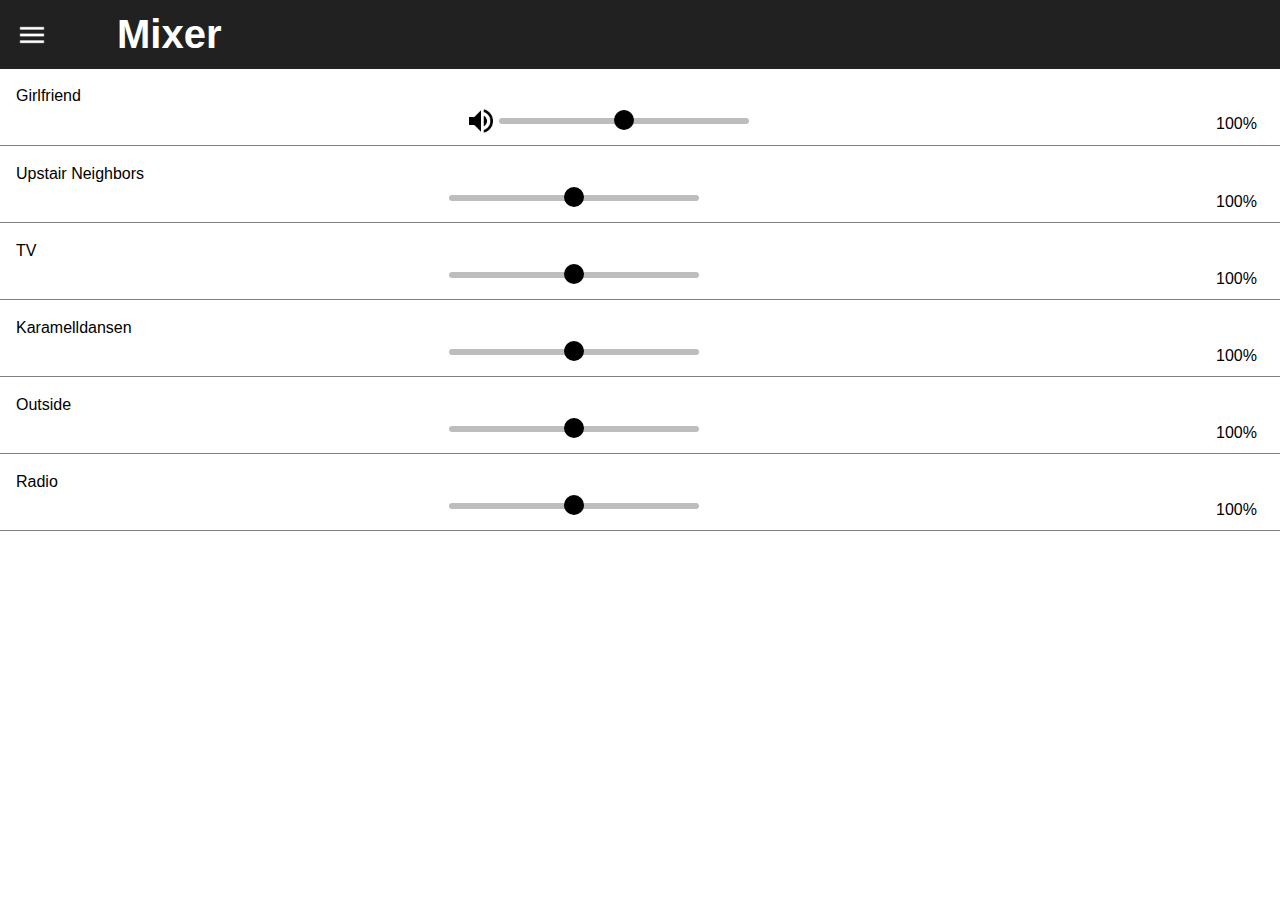
==== site/mixer.html @ a63082d9 "Initial upload" ====
<!DOCTYPE html>
<html lang="en">
    <head>
        <meta charset="UTF-8">
        <title>Lightsout</title>
        <meta name="viewport" content="width=device-width, initial-scale=1">
        <link rel="stylesheet" href="./css/mixer.css">
    </head>
    <body>
        <div id="sidenav">
            <div id="sidenav_header">
                <img id="close" class="nav_menu hide" onclick="closeNav()" src="./img/ic_arrow_back_white_24dp/ios/ic_arrow_back_white.imageset/ic_arrow_back_white.png">
            </div>
            <a href="index.html">
                <img class="sidenav_icon" src="./img/ic_volume_off_black_48dp/ios/ic_volume_off_48pt.imageset/ic_volume_off_48pt.png">
                <h1>Lightsout</h1>
            </a>
            <a href="mixer.html">
                <img class="sidenav_icon" src="./img/ic_volume_up_black_48dp/ios/ic_volume_up_48pt.imageset/ic_volume_up_48pt.png">
                <h1>Mixer</h1>
            </a>
            <a href="index.html">
                <img class="sidenav_icon" src="./img/ic_settings_black_48dp/ios/ic_settings_48pt.imageset/ic_settings_48pt.png">
                <h1>Settings</h1>
                </a>
        </div>
        <div id="main">
            <header>
                <img id="open" class="nav_menu" onclick="openNav()" src="./img/ic_menu_white_24dp/ios/ic_menu_white.imageset/ic_menu_white.png">
                <h1> Mixer </h1>
            </header>
            <div id="content" onclick="contentNav(<this></this>)">
                <div class="box">
                    <p>Girlfriend</p>
                    <div class="slider_box">
                        <div class="range_box">
                            <img class="volumeoff1 hide" src="./img/ic_volume_off_black_48dp/ios/ic_volume_off_48pt.imageset/ic_volume_off_48pt.png">
                            <img class="volumeon1" src="./img/ic_volume_up_black_48dp/ios/ic_volume_up_48pt.imageset/ic_volume_up_48pt.png">

                            <input type="range" class="slider range1" value="100" min="0" max="200">
                        </div>
                        <div class="value_box">
                            <p class="value1">100%</p>
                        </div>
                    </div>
                </div>
                <div class="box">
                    <p>Upstair Neighbors</p>
                    <div class="slider_box">
                        <div class="range_box">
                            <input type="range" class="slider range2" value="100" min="0" max="200">
                        </div>
                        <div class="value_box">
                            <p class="value2">100%</p>
                        </div>
                    </div>
                </div>
                <div class="box">
                    <p>TV</p>
                    <div class="slider_box">
                        <div class="range_box">
                            <input type="range" class="slider range3" value="100" min="0" max="200">
                        </div>
                        <div class="value_box">
                            <p class="value3">100%</p>
                        </div>
                    </div>
                </div>
                <div class="box">
                    <p>Karamelldansen</p>
                    <div class="slider_box">
                        <div class="range_box">
                            <input type="range" class="slider range4" value="100" min="0" max="200">
                        </div>
                        <div class="value_box">
                            <p class="value4">100%</p>
                        </div>
                    </div>
                </div>
                <div class="box">
                    <p>Outside</p>
                    <div class="slider_box">
                        <div class="range_box">
                            <input type="range" class="slider range5" value="100" min="0" max="200">
                        </div>
                        <div class="value_box">
                            <p class="value5">100%</p>
                        </div>
                    </div>
                </div>
                <div class="box">
                    <p>Radio</p>
                    <div class="slider_box">
                        <div class="range_box">
                            <input type="range" class="slider range6" value="100" min="0" max="200">
                        </div>
                        <div class="value_box">
                            <p class="value6">100%</p>
                        </div>
                    </div>
                </div>
            </div>
        </div>
    </body>
     <script src="./js/javascript_mixer.js">
    </script>
</html>
---- site/css/mixer.css ----
/*--- Template on all sites ---*/

    body {
        margin: 0;
        display: flex;
        flex-direction: row;
        height: 100vh;
        width: 100vw;
        overflow: hidden;
    }

    #main {
        width: 100%;
    }

    header {
        display: flex;
        flex-direction: row;
        background-color: #212121;
        height: 69px;
    }

        header .nav_menu {
            margin-left: 16px;
            width: 32px;
            height: 32px;
            margin-top: auto;
            margin-bottom: auto;
        }

        header h1 {
            font-size: 40px;
            color: white;
            font-family: 'Segoe UI', sans-serif;
            margin: 0;
            margin-left: 69px;
            margin-top: auto;
            margin-bottom: auto;
            
    }

    /*--- Sidenav ---*/

    #sidenav_header {
        background-color: #212121;
        height: 69px;
        display: flex;
        flex-direction: row;
    }

        #sidenav_header .nav_menu {
            margin-left: 16px;
            width: 32px;
            height: 32px;
            margin-top: auto;
            margin-bottom: auto;
    }


    #sidenav {
    width: 0%;
    }

        #sidenav a {
            text-decoration: none;
            overflow: hidden;
            width: 100%;
            display: flex;
            flex-direction: row;
        }

        #sidenav h1 {
            color: black;
            margin-left: 20px;
            overflow: hidden;
            font-family: sans-serif;
        }

        #sidenav .sidenav_icon {
            overflow: hidden;
            height: 36px;
            width: 36px;
            margin: auto;
            margin-left: 16px;
            margin-right: 0;
    }

    
/*--- Javascripts ---*/ 
         
    .moved {
        animation: swiperight 0.5s 1;
        animation-fill-mode: forwards;
     }

    .hidden {
        overflow: hidden;
        animation: swipeleft 0.5s 1;
        animation-fill-mode: forwards;
     }

     #main .hide{
        display: none;
     }

     .remove_main {
        animation: mainswipeleft 0.5s 1;
        animation-fill-mode: forwards;  
     }

     .add_main {
        animation: mainswiperight 0.5s 1;
        animation-fill-mode: forwards;  
     }

     .cover_black {
        animation: contentswipeleft 0.5s 1;
        animation-fill-mode: forwards;
        background-color: black;
        opacity: .54;
        z-index: 1;
}



/*--- Animations ---*/

    @keyframes swiperight {
        0%      {width: 0%;}
        100%    {width: 80%;}
    }

    @keyframes swipeleft {
        0%      {width: 80%;}
        100%    {width: 0%;}
    }

    @keyframes mainswipeleft {
        0%      {width: 100%;}
        100%    {width: 20%;}
    }
    @keyframes mainswiperight {
        0%      {width: 20%;}
        100%    {width: 100%;}
    }

    @keyframes contentswipeleft {
        0%      {width: 100vw;}
        100%    {width: 20vw;}
    }

    /*--- Template-End ---*/

    .cover_black {
        width: 20vw;
        height: 100vh;
    }

    .slider {
        -webkit-appearance: none;
    }

        .slider::-webkit-slider-runnable-track {
            width: 100%;
            height: 6px;
            cursor: pointer;
            background: #BDBDBD;
            border-radius: 50px;
        }

        .slider::-webkit-slider-thumb {
            height: 20px;
            width: 20px;
            border-radius: 50px;
            background: black;
            cursor: pointer;
            -webkit-appearance: none;
            margin-top: -8px;
        }
    
    .box {
        display: flex;
        flex-direction: column;
        justify-content: center;
        width: 100vw;
        height: 76px;
        border-bottom: 1px solid gray;
    }

        .box .slider_box {
            display: flex;
            flex-direction: row;
        }

        .box p {
            margin: 0;
            font-family: sans-serif;
            margin-top: 10px;
            margin-left: 16px;
        }
        

            .box .slider_box {
                justify-content: space-around;
            }

            .box .slider_box p {
                font-family: sans-serif;
                font-size: 16px;
                margin-right: 20px;
            }

            .box .slider_box .value_box {
                height: 30px;
                width: 80px !important;
            }

            .box .slider_box .range_box {
                flex-shrink: 0;
                margin-left: auto;
                margin-right: auto;
                display: flex;
                width: 306px;
            }

            .box .slider_box .range_box .slider  {
                width: 250px;
            }

                .box .slider_box .range_box .volume {
                    width: 32px;
                    height: 32px;
                }

    .volumeoff1, .volumeon1 {
        height: 32px;
        width: 32px;
        margin-left: 18px;
    }
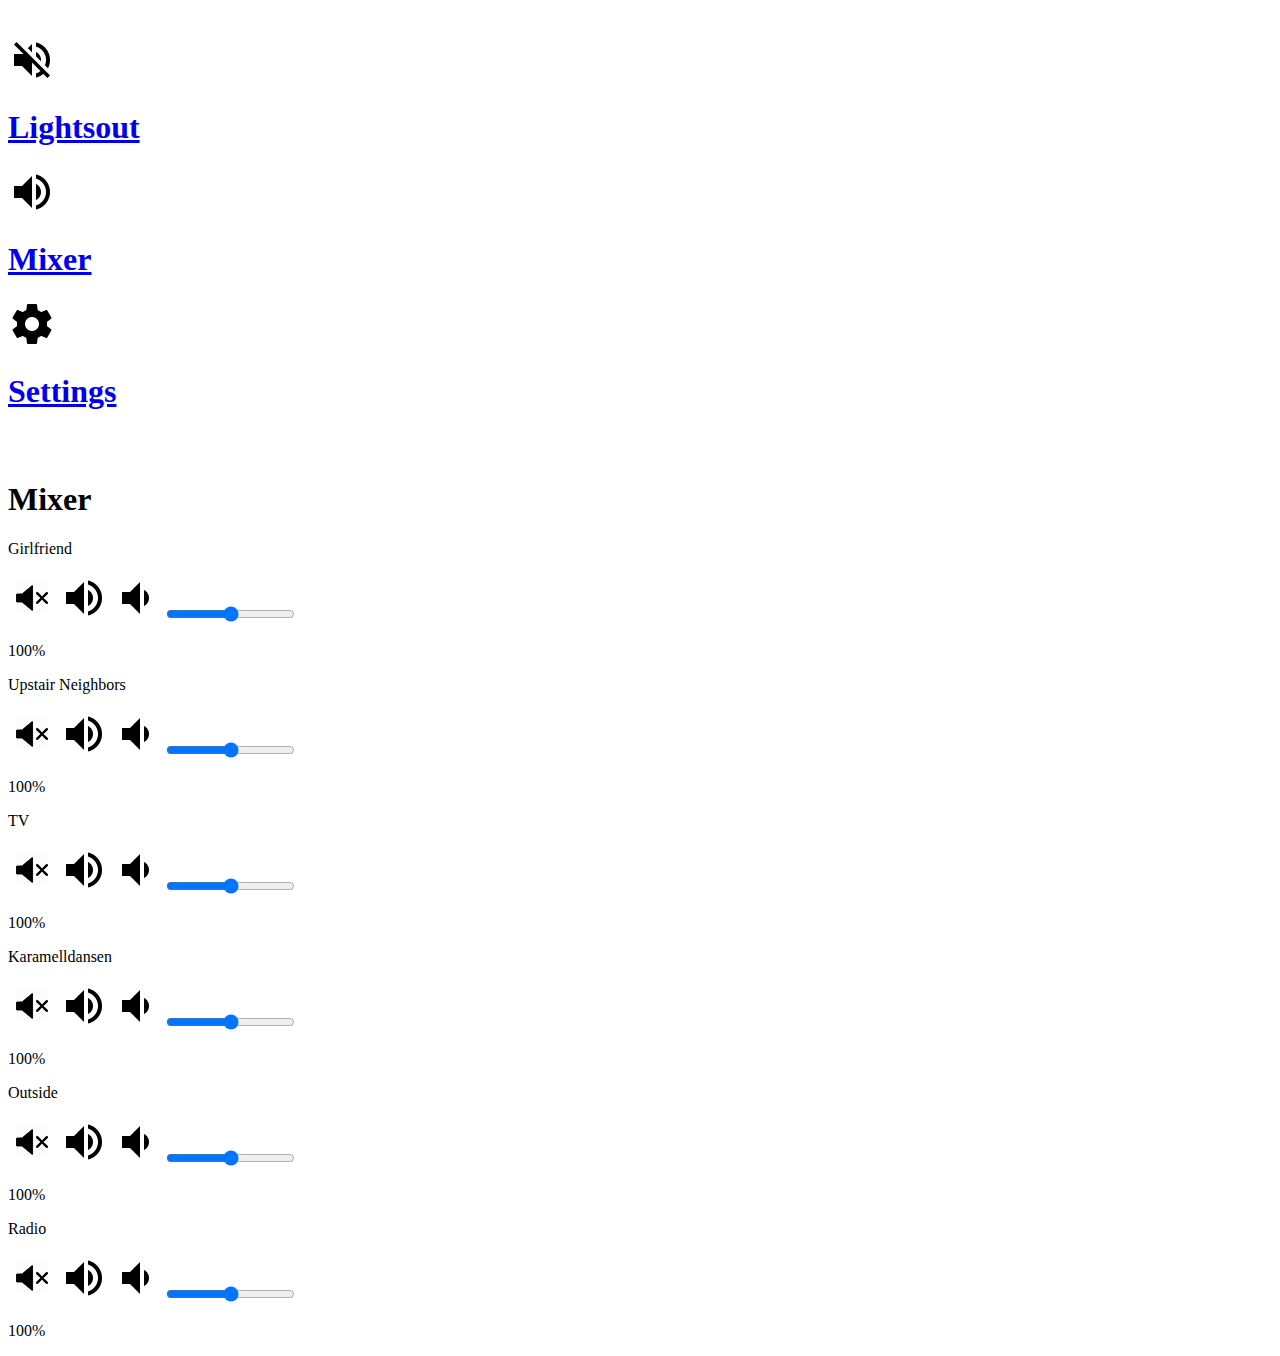
==== commit 77790107: "Mobile Version done" ====
--- a/site/mixer.html
+++ b/site/mixer.html
@@ -19,7 +19,7 @@
                 <img class="sidenav_icon" src="./img/ic_volume_up_black_48dp/ios/ic_volume_up_48pt.imageset/ic_volume_up_48pt.png">
                 <h1>Mixer</h1>
             </a>
-            <a href="index.html">
+            <a href="settings.html">
                 <img class="sidenav_icon" src="./img/ic_settings_black_48dp/ios/ic_settings_48pt.imageset/ic_settings_48pt.png">
                 <h1>Settings</h1>
                 </a>
@@ -34,9 +34,9 @@
                     <p>Girlfriend</p>
                     <div class="slider_box">
                         <div class="range_box">
-                            <img class="volumeoff1 hide" src="./img/ic_volume_off_black_48dp/ios/ic_volume_off_48pt.imageset/ic_volume_off_48pt.png">
+                            <img class="volumeoff1 hide" src="./img/photoshop_images/ic_volume_down_48pt.png">
                             <img class="volumeon1" src="./img/ic_volume_up_black_48dp/ios/ic_volume_up_48pt.imageset/ic_volume_up_48pt.png">
-
+                            <img class="volumedown1 hide" src="./img/ic_volume_down_black_48dp/ios/ic_volume_down_48pt.imageset/ic_volume_down_48pt.png">
                             <input type="range" class="slider range1" value="100" min="0" max="200">
                         </div>
                         <div class="value_box">
@@ -48,6 +48,9 @@
                     <p>Upstair Neighbors</p>
                     <div class="slider_box">
                         <div class="range_box">
+                            <img class="volumeoff2 hide" src="./img/photoshop_images/ic_volume_down_48pt.png">
+                            <img class="volumeon2" src="./img/ic_volume_up_black_48dp/ios/ic_volume_up_48pt.imageset/ic_volume_up_48pt.png">
+                            <img class="volumedown2 hide" src="./img/ic_volume_down_black_48dp/ios/ic_volume_down_48pt.imageset/ic_volume_down_48pt.png">
                             <input type="range" class="slider range2" value="100" min="0" max="200">
                         </div>
                         <div class="value_box">
@@ -59,6 +62,9 @@
                     <p>TV</p>
                     <div class="slider_box">
                         <div class="range_box">
+                            <img class="volumeoff3 hide" src="./img/photoshop_images/ic_volume_down_48pt.png">
+                            <img class="volumeon3" src="./img/ic_volume_up_black_48dp/ios/ic_volume_up_48pt.imageset/ic_volume_up_48pt.png">
+                            <img class="volumedown3 hide" src="./img/ic_volume_down_black_48dp/ios/ic_volume_down_48pt.imageset/ic_volume_down_48pt.png">
                             <input type="range" class="slider range3" value="100" min="0" max="200">
                         </div>
                         <div class="value_box">
@@ -70,6 +76,9 @@
                     <p>Karamelldansen</p>
                     <div class="slider_box">
                         <div class="range_box">
+                            <img class="volumeoff4 hide" src="./img/photoshop_images/ic_volume_down_48pt.png">
+                            <img class="volumeon4" src="./img/ic_volume_up_black_48dp/ios/ic_volume_up_48pt.imageset/ic_volume_up_48pt.png">
+                            <img class="volumedown4 hide" src="./img/ic_volume_down_black_48dp/ios/ic_volume_down_48pt.imageset/ic_volume_down_48pt.png">
                             <input type="range" class="slider range4" value="100" min="0" max="200">
                         </div>
                         <div class="value_box">
@@ -81,6 +90,9 @@
                     <p>Outside</p>
                     <div class="slider_box">
                         <div class="range_box">
+                            <img class="volumeoff5 hide" src="./img/photoshop_images/ic_volume_down_48pt.png">
+                            <img class="volumeon5" src="./img/ic_volume_up_black_48dp/ios/ic_volume_up_48pt.imageset/ic_volume_up_48pt.png">
+                            <img class="volumedown5 hide" src="./img/ic_volume_down_black_48dp/ios/ic_volume_down_48pt.imageset/ic_volume_down_48pt.png">
                             <input type="range" class="slider range5" value="100" min="0" max="200">
                         </div>
                         <div class="value_box">
@@ -92,6 +104,9 @@
                     <p>Radio</p>
                     <div class="slider_box">
                         <div class="range_box">
+                            <img class="volumeoff6 hide" src="./img/photoshop_images/ic_volume_down_48pt.png">
+                            <img class="volumeon6" src="./img/ic_volume_up_black_48dp/ios/ic_volume_up_48pt.imageset/ic_volume_up_48pt.png">
+                            <img class="volumedown6 hide" src="./img/ic_volume_down_black_48dp/ios/ic_volume_down_48pt.imageset/ic_volume_down_48pt.png">
                             <input type="range" class="slider range6" value="100" min="0" max="200">
                         </div>
                         <div class="value_box">
--- a/site/css/mixer.css
+++ b/site/css/mixer.css
@@ -1,4 +1,14 @@
       /*--- Template on all sites ---*/
+
+@media only screen 
+  and (min-device-width: 375px) 
+  and (max-device-width: 667px) 
+  and (-webkit-min-device-pixel-ratio: 2) { 
+
+
+      html, body {
+          overflow: hidden;
+      }
 
     body {
         margin: 0;
@@ -208,6 +218,7 @@
                 font-family: sans-serif;
                 font-size: 16px;
                 margin-right: 20px;
+                width: 80px;
             }
 
             .box .slider_box .value_box {
@@ -232,7 +243,9 @@
                     height: 32px;
                 }
 
-    .volumeoff1, .volumeon1 {
+    .volumeon1, .volumeon2, .volumeon3, .volumeon4, .volumeon5, .volumeon6, 
+    .volumedown1, .volumedown2, .volumedown3, .volumedown4, .volumedown5, .volumedown6,
+    .volumeoff1, .volumeoff2, .volumeoff3, .volumeoff4, .volumeoff5, .volumeoff6 {
         height: 32px;
         width: 32px;
         margin-left: 18px;
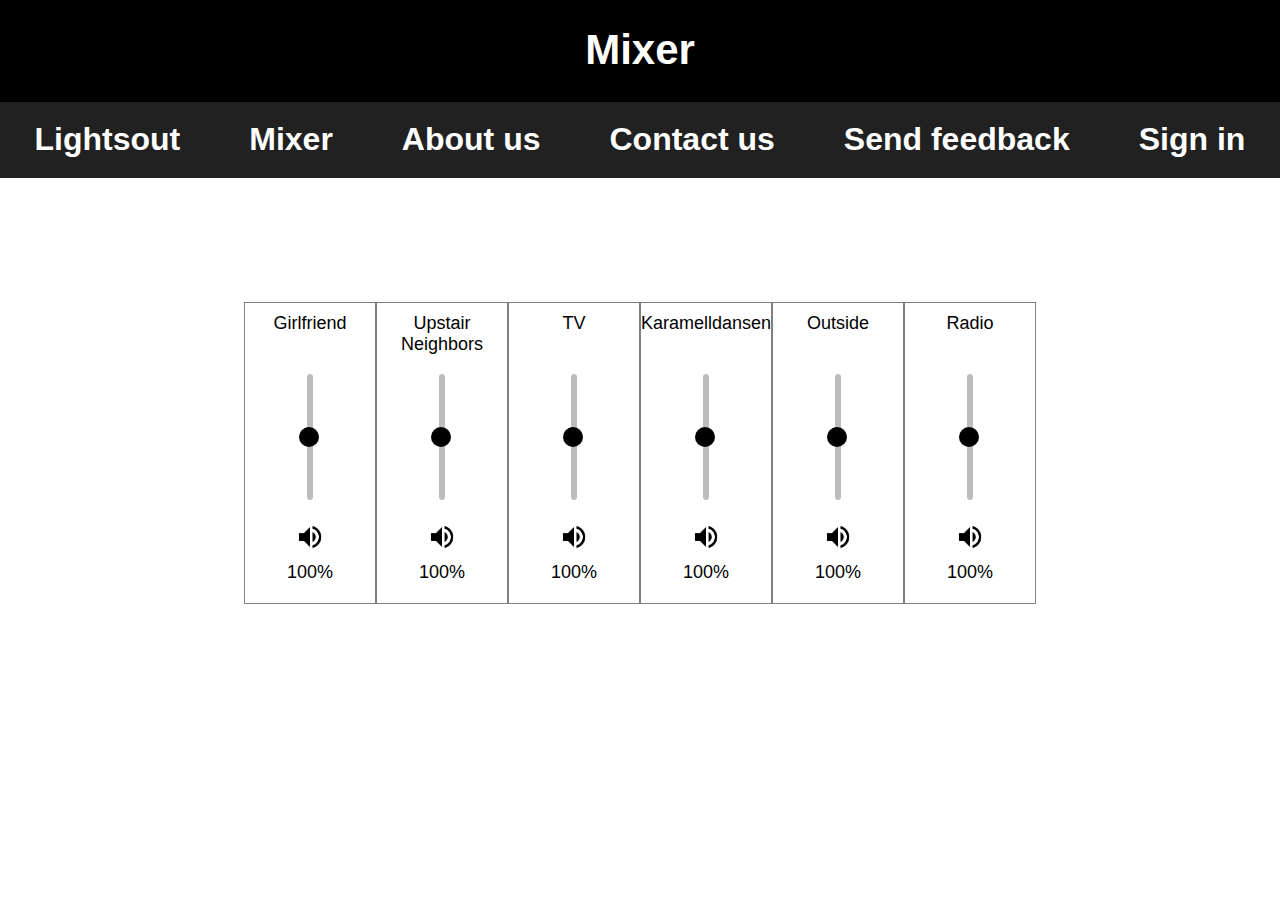
==== commit ce591dbe: "Site complete" ====
--- a/site/mixer.html
+++ b/site/mixer.html
@@ -19,24 +19,36 @@
                 <img class="sidenav_icon" src="./img/ic_volume_up_black_48dp/ios/ic_volume_up_48pt.imageset/ic_volume_up_48pt.png">
                 <h1>Mixer</h1>
             </a>
-            <a href="settings.html">
+            <a class="settings_link" href="settings.html">
                 <img class="sidenav_icon" src="./img/ic_settings_black_48dp/ios/ic_settings_48pt.imageset/ic_settings_48pt.png">
                 <h1>Settings</h1>
                 </a>
+            <a class="more_links" href="#">
+                <h1>About us</h1>
+            </a>
+            <a class="more_links" href="#">
+                <h1>Contact us</h1>
+            </a>
+            <a class="more_links" href="#">
+                <h1>Send feedback</h1>
+            </a>
+            <a class="more_links" href="#">
+                <h1>Sign in</h1>
+            </a>
         </div>
         <div id="main">
             <header>
                 <img id="open" class="nav_menu" onclick="openNav()" src="./img/ic_menu_white_24dp/ios/ic_menu_white.imageset/ic_menu_white.png">
                 <h1> Mixer </h1>
             </header>
-            <div id="content" onclick="contentNav(<this></this>)">
+            <div id="content" onclick="contentNav(this)">
                 <div class="box">
                     <p>Girlfriend</p>
                     <div class="slider_box">
                         <div class="range_box">
-                            <img class="volumeoff1 hide" src="./img/photoshop_images/ic_volume_down_48pt.png">
-                            <img class="volumeon1" src="./img/ic_volume_up_black_48dp/ios/ic_volume_up_48pt.imageset/ic_volume_up_48pt.png">
-                            <img class="volumedown1 hide" src="./img/ic_volume_down_black_48dp/ios/ic_volume_down_48pt.imageset/ic_volume_down_48pt.png">
+                            <img class="volumeimage volumeoff1 hide" src="./img/photoshop_images/ic_volume_down_48pt.png">
+                            <img class="volumeimage volumeon1" src="./img/ic_volume_up_black_48dp/ios/ic_volume_up_48pt.imageset/ic_volume_up_48pt.png">
+                            <img class="volumeimage volumedown1 hide" src="./img/ic_volume_down_black_48dp/ios/ic_volume_down_48pt.imageset/ic_volume_down_48pt.png">
                             <input type="range" class="slider range1" value="100" min="0" max="200">
                         </div>
                         <div class="value_box">
@@ -48,9 +60,9 @@
                     <p>Upstair Neighbors</p>
                     <div class="slider_box">
                         <div class="range_box">
-                            <img class="volumeoff2 hide" src="./img/photoshop_images/ic_volume_down_48pt.png">
-                            <img class="volumeon2" src="./img/ic_volume_up_black_48dp/ios/ic_volume_up_48pt.imageset/ic_volume_up_48pt.png">
-                            <img class="volumedown2 hide" src="./img/ic_volume_down_black_48dp/ios/ic_volume_down_48pt.imageset/ic_volume_down_48pt.png">
+                            <img class="volumeimage volumeoff2 hide" src="./img/photoshop_images/ic_volume_down_48pt.png">
+                            <img class="volumeimage volumeon2" src="./img/ic_volume_up_black_48dp/ios/ic_volume_up_48pt.imageset/ic_volume_up_48pt.png">
+                            <img class="volumeimage volumedown2 hide" src="./img/ic_volume_down_black_48dp/ios/ic_volume_down_48pt.imageset/ic_volume_down_48pt.png">
                             <input type="range" class="slider range2" value="100" min="0" max="200">
                         </div>
                         <div class="value_box">
@@ -62,9 +74,9 @@
                     <p>TV</p>
                     <div class="slider_box">
                         <div class="range_box">
-                            <img class="volumeoff3 hide" src="./img/photoshop_images/ic_volume_down_48pt.png">
-                            <img class="volumeon3" src="./img/ic_volume_up_black_48dp/ios/ic_volume_up_48pt.imageset/ic_volume_up_48pt.png">
-                            <img class="volumedown3 hide" src="./img/ic_volume_down_black_48dp/ios/ic_volume_down_48pt.imageset/ic_volume_down_48pt.png">
+                            <img class="volumeimage volumeoff3 hide" src="./img/photoshop_images/ic_volume_down_48pt.png">
+                            <img class="volumeimage volumeon3" src="./img/ic_volume_up_black_48dp/ios/ic_volume_up_48pt.imageset/ic_volume_up_48pt.png">
+                            <img class="volumeimage volumedown3 hide" src="./img/ic_volume_down_black_48dp/ios/ic_volume_down_48pt.imageset/ic_volume_down_48pt.png">
                             <input type="range" class="slider range3" value="100" min="0" max="200">
                         </div>
                         <div class="value_box">
@@ -76,9 +88,9 @@
                     <p>Karamelldansen</p>
                     <div class="slider_box">
                         <div class="range_box">
-                            <img class="volumeoff4 hide" src="./img/photoshop_images/ic_volume_down_48pt.png">
-                            <img class="volumeon4" src="./img/ic_volume_up_black_48dp/ios/ic_volume_up_48pt.imageset/ic_volume_up_48pt.png">
-                            <img class="volumedown4 hide" src="./img/ic_volume_down_black_48dp/ios/ic_volume_down_48pt.imageset/ic_volume_down_48pt.png">
+                            <img class="volumeimage volumeoff4 hide" src="./img/photoshop_images/ic_volume_down_48pt.png">
+                            <img class="volumeimage volumeon4" src="./img/ic_volume_up_black_48dp/ios/ic_volume_up_48pt.imageset/ic_volume_up_48pt.png">
+                            <img class="volumeimage volumedown4 hide" src="./img/ic_volume_down_black_48dp/ios/ic_volume_down_48pt.imageset/ic_volume_down_48pt.png">
                             <input type="range" class="slider range4" value="100" min="0" max="200">
                         </div>
                         <div class="value_box">
@@ -90,9 +102,9 @@
                     <p>Outside</p>
                     <div class="slider_box">
                         <div class="range_box">
-                            <img class="volumeoff5 hide" src="./img/photoshop_images/ic_volume_down_48pt.png">
-                            <img class="volumeon5" src="./img/ic_volume_up_black_48dp/ios/ic_volume_up_48pt.imageset/ic_volume_up_48pt.png">
-                            <img class="volumedown5 hide" src="./img/ic_volume_down_black_48dp/ios/ic_volume_down_48pt.imageset/ic_volume_down_48pt.png">
+                            <img class="volumeimage volumeoff5 hide" src="./img/photoshop_images/ic_volume_down_48pt.png">
+                            <img class="volumeimage volumeon5" src="./img/ic_volume_up_black_48dp/ios/ic_volume_up_48pt.imageset/ic_volume_up_48pt.png">
+                            <img class="volumeimage volumedown5 hide" src="./img/ic_volume_down_black_48dp/ios/ic_volume_down_48pt.imageset/ic_volume_down_48pt.png">
                             <input type="range" class="slider range5" value="100" min="0" max="200">
                         </div>
                         <div class="value_box">
@@ -104,9 +116,9 @@
                     <p>Radio</p>
                     <div class="slider_box">
                         <div class="range_box">
-                            <img class="volumeoff6 hide" src="./img/photoshop_images/ic_volume_down_48pt.png">
-                            <img class="volumeon6" src="./img/ic_volume_up_black_48dp/ios/ic_volume_up_48pt.imageset/ic_volume_up_48pt.png">
-                            <img class="volumedown6 hide" src="./img/ic_volume_down_black_48dp/ios/ic_volume_down_48pt.imageset/ic_volume_down_48pt.png">
+                            <img class="volumeimage volumeoff6 hide" src="./img/photoshop_images/ic_volume_down_48pt.png">
+                            <img class="volumeimage volumeon6" src="./img/ic_volume_up_black_48dp/ios/ic_volume_up_48pt.imageset/ic_volume_up_48pt.png">
+                            <img class="volumeimage volumedown6 hide" src="./img/ic_volume_down_black_48dp/ios/ic_volume_down_48pt.imageset/ic_volume_down_48pt.png">
                             <input type="range" class="slider range6" value="100" min="0" max="200">
                         </div>
                         <div class="value_box">
--- a/site/css/mixer.css
+++ b/site/css/mixer.css
@@ -93,6 +93,9 @@
             margin: auto;
             margin-left: 16px;
             margin-right: 0;
+        }
+            #sidenav .more_links {
+                display: none;
     }
 
     
@@ -250,5 +253,156 @@
         width: 32px;
         margin-left: 18px;
     }
-
-        +  }
+    
+
+  /*Desktop version */
+
+@media screen 
+    and (min-device-width: 1200px) 
+    and (max-device-width: 1600px) 
+    and (-webkit-min-device-pixel-ratio: 1) { 
+
+        /* Template on all sites */
+
+        body {
+            margin: 0;
+        }
+
+        #sidenav .sidenav_icon, #sidenav #sidenav_header, header .nav_menu, .hide {
+                display: none;
+            }
+
+
+        #sidenav {
+            width: 100%;
+            height: 78px;
+            display: flex;
+            flex-direction: row;
+            justify-content: space-around;
+            background-color: #212121;
+            margin-top: 100px;
+        }
+
+
+            #sidenav h1 {
+                color: white;
+                font-family: sans-serif;
+                margin-top: auto;
+                margin-bottom: auto;
+            }
+
+            #sidenav a {
+                text-decoration: none;
+                font-size: 16px;
+                margin: auto;
+            }
+
+            #sidenav a:hover, #sidenav a:active {
+                font-size: 20px;
+                transition: 0.2s;
+            }
+            
+            #sidenav .settings_link {
+                display: none;
+            }
+        
+
+
+        #main {
+            display: flex;
+            flex-direction: column;
+        }
+
+            #main header {
+                margin-top: -180px;
+                margin-bottom: 200px;
+                background-color: black;
+            }
+
+            #main h1 {
+                text-align: center;
+                font-family: sans-serif;
+                color: white;
+                font-size: 42px;
+            }
+
+        /* Template-End */
+
+        #content {
+            display: flex;
+            flex-direction: row;
+            margin-top: -124px;
+            justify-content: left;
+            margin: auto;
+        }      
+
+        #content .box {
+            display: flex;
+            flex-direction: column;
+            height: 300px;
+            border: 1px solid gray;
+            width: 130px;
+        }
+
+        #content .box .slider {
+            -webkit-transform: rotate(270deg);
+            -moz-transform: rotate(270deg);
+            -o-transform: rotate(270deg);
+            -ms-transform: rotate(270deg);
+            transform: rotate(270deg);
+        }
+
+        #content p {
+            text-align: center;
+            margin: 0;
+            font-size: 18px;
+            padding-bottom: 20px;
+            margin-top: 10px;
+            font-family: sans-serif;
+        }
+
+        #content .slider_box {
+            display: flex;
+            flex-direction: column;
+            justify-content: space-between;
+            flex-grow: 1;
+        }
+
+        #content .range_box {
+            flex-grow: 3;
+            display: flex;
+            flex-direction: column-reverse;
+            
+            
+        }
+
+        #content .volumeimage {
+            width: 30px;
+            height: 30px;
+            margin-left: auto;
+            margin-right: auto;
+            margin-top: 80px;
+        }
+
+        .slider {
+        -webkit-appearance: none;
+    }
+
+        .slider::-webkit-slider-runnable-track {
+            width: 100%;
+            height: 6px;
+            cursor: pointer;
+            background: #BDBDBD;
+            border-radius: 50px;
+        }
+
+        .slider::-webkit-slider-thumb {
+            height: 20px;
+            width: 20px;
+            border-radius: 50px;
+            background: black;
+            cursor: pointer;
+            -webkit-appearance: none;
+            margin-top: -8px;
+        }